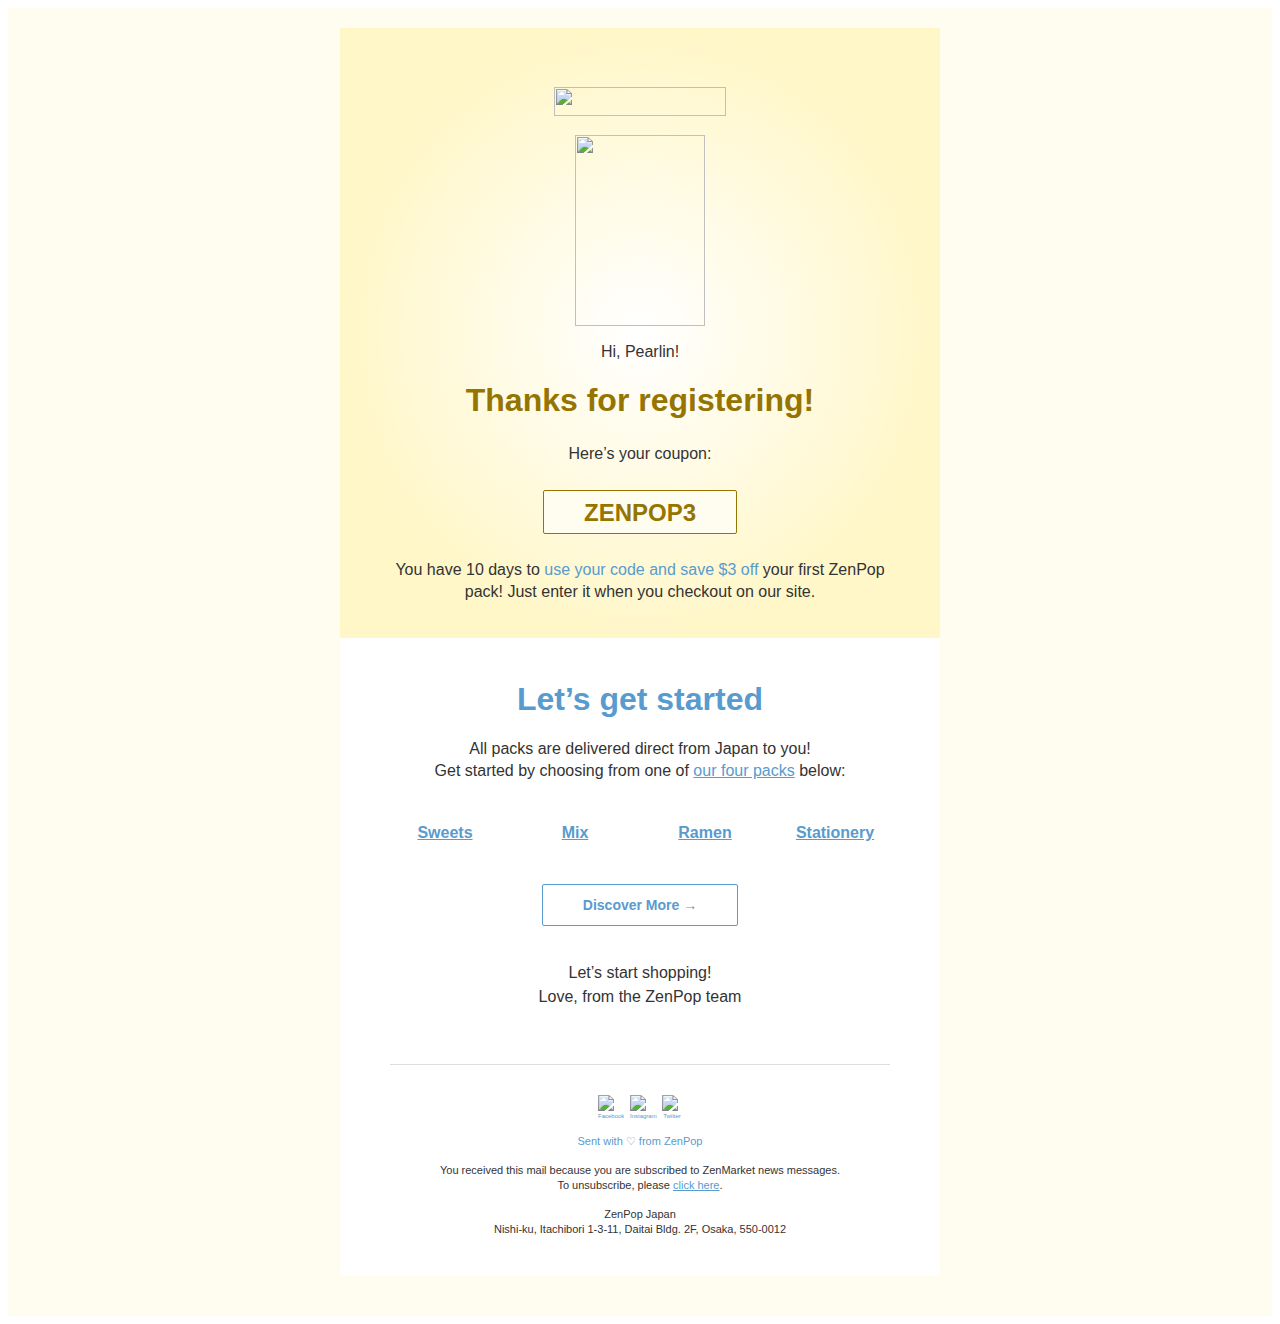
==== zenpop.html @ 265d9ee7 "Add files via upload" ====
<!DOCTYPE html PUBLIC "-//W3C//DTD XHTML 1.0 Strict//EN" "http://www.w3.org/TR/xhtml1/DTD/xhtml1-strict.dtd">
<html data-editor-version="2" class="sg-campaigns" xmlns="http://www.w3.org/1999/xhtml">
    <head>
      <meta http-equiv="Content-Type" content="text/html; charset=utf-8">
      <meta name="viewport" content="width=device-width, initial-scale=1, minimum-scale=1, maximum-scale=1">
      <!--[if !mso]><!-->
      <meta http-equiv="X-UA-Compatible" content="IE=Edge">
      <!--<![endif]-->
      <!--[if (gte mso 9)|(IE)]>
      <xml>
        <o:OfficeDocumentSettings>
          <o:AllowPNG/>
          <o:PixelsPerInch>96</o:PixelsPerInch>
        </o:OfficeDocumentSettings>
      </xml>
      <![endif]-->
      <!--[if (gte mso 9)|(IE)]>
  <style type="text/css">
    body {width: 600px;margin: 0 auto;}
    table {border-collapse: collapse;}
    table, td {mso-table-lspace: 0pt;mso-table-rspace: 0pt;}
    img {-ms-interpolation-mode: bicubic;}
  </style>
<![endif]-->
      <style type="text/css">
    body, p, div {
      font-family: arial,helvetica,sans-serif;
      font-size: 16px;
    }
    body {
      color: #333333;
    }
    body a {
      color: #589bce;
      text-decoration: none;
    }
    p { margin: 0; padding: 0; }
    table.wrapper {
      width:100% !important;
      table-layout: fixed;
      -webkit-font-smoothing: antialiased;
      -webkit-text-size-adjust: 100%;
      -moz-text-size-adjust: 100%;
      -ms-text-size-adjust: 100%;
    }
    img.max-width {
      max-width: 100% !important;
    }
    .column.of-2 {
      width: 50%;
    }
    .column.of-3 {
      width: 33.333%;
    }
    .column.of-4 {
      width: 25%;
    }
    ul ul ul ul  {
      list-style-type: disc !important;
    }
    ol ol {
      list-style-type: lower-roman !important;
    }
    ol ol ol {
      list-style-type: lower-latin !important;
    }
    ol ol ol ol {
      list-style-type: decimal !important;
    }
    @media screen and (max-width:480px) {
      .preheader .rightColumnContent,
      .footer .rightColumnContent {
        text-align: left !important;
      }
      .preheader .rightColumnContent div,
      .preheader .rightColumnContent span,
      .footer .rightColumnContent div,
      .footer .rightColumnContent span {
        text-align: left !important;
      }
      .preheader .rightColumnContent,
      .preheader .leftColumnContent {
        font-size: 80% !important;
        padding: 5px 0;
      }
      table.wrapper-mobile {
        width: 100% !important;
        table-layout: fixed;
      }
      img.max-width {
        height: auto !important;
        max-width: 100% !important;
      }
      a.bulletproof-button {
        display: block !important;
        width: auto !important;
        font-size: 80%;
        padding-left: 0 !important;
        padding-right: 0 !important;
      }
      .columns {
        width: 100% !important;
      }
      .column {
        display: block !important;
        width: 100% !important;
        padding-left: 0 !important;
        padding-right: 0 !important;
        margin-left: 0 !important;
        margin-right: 0 !important;
      }
      .social-icon-column {
        display: inline-block !important;
      }
    }
  </style>
      <!--user entered Head Start-->
      <!--[if (gte mso 9)|(IE)]><!-->
      <style type="text/css">
/* latin */
@font-face {
  font-family: 'Arvo';
  mso-font-alt: 'Arial';
  font-style: normal;
  font-weight: 400;
  font-display: swap;
  src: url(https://fonts.gstatic.com/s/arvo/v14/tDbD2oWUg0MKqScQ7Q.woff2) format('woff2');
  unicode-range: U+0000-00FF, U+0131, U+0152-0153, U+02BB-02BC, U+02C6, U+02DA, U+02DC, U+2000-206F, U+2074, U+20AC, U+2122, U+2191, U+2193, U+2212, U+2215, U+FEFF, U+FFFD;
}
/* latin */
@font-face {
  font-family: 'Arvo';
  mso-font-alt: 'Arial';
  font-style: normal;
  font-weight: 700;
  font-display: swap;
  src: url(https://fonts.gstatic.com/s/arvo/v14/tDbM2oWUg0MKoZw1-LPK8w.woff2) format('woff2');
  unicode-range: U+0000-00FF, U+0131, U+0152-0153, U+02BB-02BC, U+02C6, U+02DA, U+02DC, U+2000-206F, U+2074, U+20AC, U+2122, U+2191, U+2193, U+2212, U+2215, U+FEFF, U+FFFD;
}

  body, div, a, p, span {
    font-family: 'Arvo', Arial, Sans-Serif;
  }
</style>
<!--<![endif]-->
<!--End Head user entered-->
    </head>
    <body>
      <center class="wrapper" data-link-color="#589bce" data-body-style="font-size:16px; font-family:arial,helvetica,sans-serif; color:#333333; background-color:#fffdf0;">
        <div class="webkit">
          <table cellpadding="0" cellspacing="0" border="0" width="100%" class="wrapper" bgcolor="#fffdf0">
            <tr>
              <td valign="top" bgcolor="#fffdf0" width="100%">
                <table width="100%" role="content-container" class="outer" align="center" cellpadding="0" cellspacing="0" border="0">
                  <tr>
                    <td width="100%">
                      <table width="100%" cellpadding="0" cellspacing="0" border="0">
                        <tr>
                          <td>
                            <!--[if mso]>
    <center>
    <table><tr><td width="600">
  <![endif]-->
                                    <table width="100%" cellpadding="0" cellspacing="0" border="0" style="width:100%; max-width:600px;" align="center">
                                      <tr>
                                        <td role="modules-container" style="padding:20px 0px 40px 0px; color:#333333; text-align:left;" bgcolor="#fffdf0" width="100%" align="left"><table class="module preheader preheader-hide" role="module" data-type="preheader" border="0" cellpadding="0" cellspacing="0" width="100%" style="display: none !important; mso-hide: all; visibility: hidden; opacity: 0; color: transparent; height: 0; width: 0;">
    <tr>
      <td role="module-content">
        <p></p>
      </td>
    </tr>
  </table><table border="0" cellpadding="0" cellspacing="0" align="center" width="100%" role="module" data-type="columns" style="padding:59px 40px 0px 40px; background:radial-gradient(50% 50% at 50% 50%, #FFFFFF 0%, #FFF7C8 100%);" bgcolor="#fff7c8" data-distribution="1">
    <tbody>
      <tr role="module-content">
        <td height="100%" valign="top"><table width="520" style="width:520px; border-spacing:0; border-collapse:collapse; margin:0px 0px 0px 0px;" cellpadding="0" cellspacing="0" align="left" border="0" bgcolor="" class="column column-0">
      <tbody>
        <tr>
          <td style="padding:0px;margin:0px;border-spacing:0;"><table class="wrapper" role="module" data-type="image" border="0" cellpadding="0" cellspacing="0" width="100%" style="table-layout: fixed;" data-muid="a828758f-5587-4c4e-baa3-3b0ae733d6a0">
    <tbody>
      <tr>
        <td style="font-size:6px; line-height:10px; padding:0px 0px 19px 0px;" valign="top" align="center">
          <img class="max-width" border="0" style="display:block; color:#000000; text-decoration:none; font-family:Helvetica, arial, sans-serif; font-size:16px;" width="172" alt="" data-proportionally-constrained="true" data-responsive="false" src="http://cdn.mcauto-images-production.sendgrid.net/c1e2045186f96cd8/06f9c19f-8119-4350-8fa2-ce5b1f1c5422/172x29.png" height="29">
        </td>
      </tr>
    </tbody>
  </table><table class="wrapper" role="module" data-type="image" border="0" cellpadding="0" cellspacing="0" width="100%" style="table-layout: fixed;" data-muid="84ec020b-d360-4af2-97a8-c34cee8804ce">
    <tbody>
      <tr>
        <td style="font-size:6px; line-height:10px; padding:0px 0px 0px 0px;" valign="top" align="center">
          <img class="max-width" border="0" style="display:block; color:#000000; text-decoration:none; font-family:Helvetica, arial, sans-serif; font-size:16px;" width="130" alt="" data-proportionally-constrained="true" data-responsive="false" src="http://cdn.mcauto-images-production.sendgrid.net/c1e2045186f96cd8/ba060db0-f2cf-4c7a-a147-bbbb7696bc8a/130x191.png" height="191">
        </td>
      </tr>
    </tbody>
  </table><table class="module" role="module" data-type="text" border="0" cellpadding="0" cellspacing="0" width="100%" style="table-layout: fixed;" data-muid="6fe85524-a2ee-42d5-979a-41c5d71605ec" data-mc-module-version="2019-10-22">
    <tbody>
      <tr>
        <td style="padding:14px 0px 24px 0px; line-height:24px; text-align:inherit;" height="100%" valign="top" bgcolor="" role="module-content"><div><div style="font-family: inherit; text-align: center">Hi, Pearlin!<br>
<br>
<span style="font-size: 32px; color: #957400"><strong>Thanks for registering!</strong></span><br>
<br>
Here’s your coupon:</div><div></div></div></td>
      </tr>
    </tbody>
  </table><table border="0" cellpadding="0" cellspacing="0" class="module" data-role="module-button" data-type="button" role="module" style="table-layout:fixed;" width="100%" data-muid="2cb5dd13-b931-463d-a09a-05ce7a469175">
      <tbody>
        <tr>
          <td align="center" bgcolor="" class="outer-td" style="padding:0px 0px 0px 0px;">
            <table border="0" cellpadding="0" cellspacing="0" class="wrapper-mobile" style="text-align:center;">
              <tbody>
                <tr>
                <td align="center" bgcolor="#fffdf0" class="inner-td" style="border-radius:6px; font-size:16px; text-align:center; background-color:inherit;">
                  <a href="" style="background-color:#fffdf0; border:1px solid #957400; border-color:#957400; border-radius:2px; border-width:1px; color:#957400; display:inline-block; font-size:24px; font-weight:bold; letter-spacing:0px; line-height:normal; padding:8px 40px 6px 40px; text-align:center; text-decoration:none; border-style:solid;" target="_blank">ZENPOP3</a>
                </td>
                </tr>
              </tbody>
            </table>
          </td>
        </tr>
      </tbody>
    </table><table class="module" role="module" data-type="text" border="0" cellpadding="0" cellspacing="0" width="100%" style="table-layout: fixed;" data-muid="96451639-46d5-405c-b2fa-59a54d3fb7b8" data-mc-module-version="2019-10-22">
    <tbody>
      <tr>
        <td style="padding:25px 0px 35px 0px; line-height:22px; text-align:inherit;" height="100%" valign="top" bgcolor="" role="module-content"><div><div style="font-family: inherit; text-align: center">You have 10 days to <span style="color: #589bce">use your code and save $3 off</span> your first ZenPop pack! Just enter it when you checkout on our site.</div><div></div></div></td>
      </tr>
    </tbody>
  </table></td>
        </tr>
      </tbody>
    </table></td>
      </tr>
    </tbody>
  </table><table class="wrapper" role="module" data-type="image" border="0" cellpadding="0" cellspacing="0" width="100%" style="table-layout: fixed;" data-muid="2b6d86e1-84a9-4006-9f09-6fbc55d500e4">
    <tbody>
      <tr>
        <td style="font-size:6px; line-height:10px; padding:0px 0px 0px 0px;" valign="top" align="center">
          <img class="max-width" border="0" style="display:block; color:#000000; text-decoration:none; font-family:Helvetica, arial, sans-serif; font-size:16px; max-width:100% !important; width:100%; height:auto !important;" width="600" alt="" data-proportionally-constrained="true" data-responsive="true" src="http://cdn.mcauto-images-production.sendgrid.net/c1e2045186f96cd8/e597f5f7-2ac2-47f8-ac51-eab6d922c9eb/600x71.png">
        </td>
      </tr>
    </tbody>
  </table><table class="module" role="module" data-type="text" border="0" cellpadding="0" cellspacing="0" width="100%" style="table-layout: fixed;" data-muid="45fdf0a4-d1db-488e-b296-aa606076c9c5" data-mc-module-version="2019-10-22">
    <tbody>
      <tr>
        <td style="padding:50px 60px 22px 60px; line-height:22px; text-align:inherit; background-color:#ffffff;" height="100%" valign="top" bgcolor="#ffffff" role="module-content"><div><div style="font-family: inherit; text-align: center"><span style="font-size: 32px; color: #589bce"><strong>Let’s get started</strong></span><br>
<br>
All packs are delivered direct from Japan to you!<br>
Get started by choosing from one of <a href="http://#"><u>our four packs</u></a> below:</div><div></div></div></td>
      </tr>
    </tbody>
  </table><table border="0" cellpadding="0" cellspacing="0" align="center" width="100%" role="module" data-type="columns" style="padding:0px 40px 2px 40px;" bgcolor="#FFFFFF" data-distribution="1,1,1,1">
    <tbody>
      <tr role="module-content">
        <td height="100%" valign="top"><table width="130" style="width:130px; border-spacing:0; border-collapse:collapse; margin:0px 0px 0px 0px;" cellpadding="0" cellspacing="0" align="left" border="0" bgcolor="" class="column column-0">
      <tbody>
        <tr>
          <td style="padding:0px;margin:0px;border-spacing:0;"><table class="wrapper" role="module" data-type="image" border="0" cellpadding="0" cellspacing="0" width="100%" style="table-layout: fixed;" data-muid="394c35e6-4783-4583-8008-f02007292464">
    <tbody>
      <tr>
        <td style="font-size:6px; line-height:10px; padding:0px 0px 0px 0px;" valign="top" align="center">
          <img class="max-width" border="0" style="display:block; color:#000000; text-decoration:none; font-family:Helvetica, arial, sans-serif; font-size:16px; max-width:100% !important; width:100%; height:auto !important;" width="130" alt="" data-proportionally-constrained="true" data-responsive="true" src="http://cdn.mcauto-images-production.sendgrid.net/c1e2045186f96cd8/3163e101-d2bb-433d-a6bd-336d17749a10/125x125.png">
        </td>
      </tr>
    </tbody>
  </table><table class="module" role="module" data-type="text" border="0" cellpadding="0" cellspacing="0" width="100%" style="table-layout: fixed;" data-muid="c57d78e8-c433-4de7-8da1-5c3280fa8695" data-mc-module-version="2019-10-22">
    <tbody>
      <tr>
        <td style="padding:18px 0px 18px 0px; line-height:22px; text-align:inherit;" height="100%" valign="top" bgcolor="" role="module-content"><div><div style="font-family: inherit; text-align: center"><a href="http://#"><u><strong>Sweets</strong></u></a></div><div></div></div></td>
      </tr>
    </tbody>
  </table></td>
        </tr>
      </tbody>
    </table><table width="130" style="width:130px; border-spacing:0; border-collapse:collapse; margin:0px 0px 0px 0px;" cellpadding="0" cellspacing="0" align="left" border="0" bgcolor="" class="column column-1">
      <tbody>
        <tr>
          <td style="padding:0px;margin:0px;border-spacing:0;"><table class="wrapper" role="module" data-type="image" border="0" cellpadding="0" cellspacing="0" width="100%" style="table-layout: fixed;" data-muid="4069e4f4-7449-4d42-a020-67491d4467a5">
    <tbody>
      <tr>
        <td style="font-size:6px; line-height:10px; padding:0px 0px 0px 0px;" valign="top" align="center">
          <img class="max-width" border="0" style="display:block; color:#000000; text-decoration:none; font-family:Helvetica, arial, sans-serif; font-size:16px; max-width:100% !important; width:100%; height:auto !important;" width="130" alt="" data-proportionally-constrained="true" data-responsive="true" src="http://cdn.mcauto-images-production.sendgrid.net/c1e2045186f96cd8/53af0985-fcc9-4e5e-aabe-0d23a989f961/125x125.png">
        </td>
      </tr>
    </tbody>
  </table><table class="module" role="module" data-type="text" border="0" cellpadding="0" cellspacing="0" width="100%" style="table-layout: fixed;" data-muid="c57d78e8-c433-4de7-8da1-5c3280fa8695.1" data-mc-module-version="2019-10-22">
    <tbody>
      <tr>
        <td style="padding:18px 0px 18px 0px; line-height:22px; text-align:inherit;" height="100%" valign="top" bgcolor="" role="module-content"><div><div style="font-family: inherit; text-align: center"><a href="http://#"><u><strong>Mix</strong></u></a></div><div></div></div></td>
      </tr>
    </tbody>
  </table></td>
        </tr>
      </tbody>
    </table><table width="130" style="width:130px; border-spacing:0; border-collapse:collapse; margin:0px 0px 0px 0px;" cellpadding="0" cellspacing="0" align="left" border="0" bgcolor="" class="column column-2">
      <tbody>
        <tr>
          <td style="padding:0px;margin:0px;border-spacing:0;"><table class="wrapper" role="module" data-type="image" border="0" cellpadding="0" cellspacing="0" width="100%" style="table-layout: fixed;" data-muid="ead0493d-affb-4a5b-88b7-9c20c691e17a">
    <tbody>
      <tr>
        <td style="font-size:6px; line-height:10px; padding:0px 0px 0px 0px;" valign="top" align="center">
          <img class="max-width" border="0" style="display:block; color:#000000; text-decoration:none; font-family:Helvetica, arial, sans-serif; font-size:16px; max-width:100% !important; width:100%; height:auto !important;" width="130" alt="" data-proportionally-constrained="true" data-responsive="true" src="http://cdn.mcauto-images-production.sendgrid.net/c1e2045186f96cd8/9424550d-693e-43df-8a2b-43ff17f6d176/125x125.png">
        </td>
      </tr>
    </tbody>
  </table><table class="module" role="module" data-type="text" border="0" cellpadding="0" cellspacing="0" width="100%" style="table-layout: fixed;" data-muid="c57d78e8-c433-4de7-8da1-5c3280fa8695.3" data-mc-module-version="2019-10-22">
    <tbody>
      <tr>
        <td style="padding:18px 0px 18px 0px; line-height:22px; text-align:inherit;" height="100%" valign="top" bgcolor="" role="module-content"><div><div style="font-family: inherit; text-align: center"><a href="http://#"><u><strong>Ramen</strong></u></a></div><div></div></div></td>
      </tr>
    </tbody>
  </table></td>
        </tr>
      </tbody>
    </table><table width="130" style="width:130px; border-spacing:0; border-collapse:collapse; margin:0px 0px 0px 0px;" cellpadding="0" cellspacing="0" align="left" border="0" bgcolor="" class="column column-3">
      <tbody>
        <tr>
          <td style="padding:0px;margin:0px;border-spacing:0;"><table class="wrapper" role="module" data-type="image" border="0" cellpadding="0" cellspacing="0" width="100%" style="table-layout: fixed;" data-muid="5ac42cac-2210-48ea-b91b-0ea07a85a2fa">
    <tbody>
      <tr>
        <td style="font-size:6px; line-height:10px; padding:0px 0px 0px 0px;" valign="top" align="center">
          <img class="max-width" border="0" style="display:block; color:#000000; text-decoration:none; font-family:Helvetica, arial, sans-serif; font-size:16px; max-width:100% !important; width:100%; height:auto !important;" width="130" alt="" data-proportionally-constrained="true" data-responsive="true" src="http://cdn.mcauto-images-production.sendgrid.net/c1e2045186f96cd8/bfbd6331-5364-4478-835a-b311eaf880c5/125x125.png">
        </td>
      </tr>
    </tbody>
  </table><table class="module" role="module" data-type="text" border="0" cellpadding="0" cellspacing="0" width="100%" style="table-layout: fixed;" data-muid="c57d78e8-c433-4de7-8da1-5c3280fa8695.2" data-mc-module-version="2019-10-22">
    <tbody>
      <tr>
        <td style="padding:18px 0px 18px 0px; line-height:22px; text-align:inherit;" height="100%" valign="top" bgcolor="" role="module-content"><div><div style="font-family: inherit; text-align: center"><a href="http://#"><u><strong>Stationery</strong></u></a></div><div></div></div></td>
      </tr>
    </tbody>
  </table></td>
        </tr>
      </tbody>
    </table></td>
      </tr>
    </tbody>
  </table><table border="0" cellpadding="0" cellspacing="0" align="center" width="100%" role="module" data-type="columns" style="padding:0px 40px 0px 40px;" bgcolor="#FFFFFF" data-distribution="1">
    <tbody>
      <tr role="module-content">
        <td height="100%" valign="top"><table width="500" style="width:500px; border-spacing:0; border-collapse:collapse; margin:0px 10px 0px 10px;" cellpadding="0" cellspacing="0" align="left" border="0" bgcolor="" class="column column-0">
      <tbody>
        <tr>
          <td style="padding:0px;margin:0px;border-spacing:0;"><table border="0" cellpadding="0" cellspacing="0" class="module" data-role="module-button" data-type="button" role="module" style="table-layout:fixed;" width="100%" data-muid="bc03103c-7dcd-4e26-b913-c0d6f3013b5c">
      <tbody>
        <tr>
          <td align="center" bgcolor="" class="outer-td" style="padding:20px 0px 0px 0px;">
            <table border="0" cellpadding="0" cellspacing="0" class="wrapper-mobile" style="text-align:center;">
              <tbody>
                <tr>
                <td align="center" bgcolor="#ffffff" class="inner-td" style="border-radius:6px; font-size:16px; text-align:center; background-color:inherit;">
                  <a href="" style="background-color:#ffffff; border:1px solid #589bce; border-color:#589bce; border-radius:2px; border-width:1px; color:#589bce; display:inline-block; font-size:14px; font-weight:bold; letter-spacing:0px; line-height:normal; padding:12px 40px 12px 40px; text-align:center; text-decoration:none; border-style:solid;" target="_blank">Discover More →</a>
                </td>
                </tr>
              </tbody>
            </table>
          </td>
        </tr>
      </tbody>
    </table><table class="module" role="module" data-type="text" border="0" cellpadding="0" cellspacing="0" width="100%" style="table-layout: fixed;" data-muid="63f58b37-fa53-4019-86a0-1dfe03273e87" data-mc-module-version="2019-10-22">
    <tbody>
      <tr>
        <td style="padding:35px 0px 55px 0px; line-height:24px; text-align:inherit;" height="100%" valign="top" bgcolor="" role="module-content"><div><div style="font-family: inherit; text-align: center">Let’s start shopping!</div>
<div style="font-family: inherit; text-align: center">Love, from the ZenPop team</div><div></div></div></td>
      </tr>
    </tbody>
  </table><table class="module" role="module" data-type="divider" border="0" cellpadding="0" cellspacing="0" width="100%" style="table-layout: fixed;" data-muid="151e8b5b-02ca-4d9e-983f-283b1e98608f">
    <tbody>
      <tr>
        <td style="padding:0px 0px 0px 0px;" role="module-content" height="100%" valign="top" bgcolor="#ffffff">
          <table border="0" cellpadding="0" cellspacing="0" align="center" width="100%" height="1px" style="line-height:1px; font-size:1px;">
            <tbody>
              <tr>
                <td style="padding:0px 0px 1px 0px;" bgcolor="#DDDDDD"></td>
              </tr>
            </tbody>
          </table>
        </td>
      </tr>
    </tbody>
  </table></td>
        </tr>
      </tbody>
    </table></td>
      </tr>
    </tbody>
  </table><table class="module" role="module" data-type="code" border="0" cellpadding="0" cellspacing="0" width="100%" style="table-layout: fixed;" data-muid="b93fdd29-1a8f-4b13-b896-a978de3627a2">
    <tbody>
      <tr>
        <td height="100%" valign="top" role="module-content"> <!-- Social Icons Start -->
<table class="module" role="module" align="center" border="0" cellpadding="0" cellspacing="0" width="100%" style="table-layout: fixed;">
    <tbody>
      <tr>
        <td valign="top" style="padding:28px 0px 0px 0px; font-size:6px; line-height:10px; background-color:#FFFFFF;" align="center">
          <table align="center" style="-webkit-margin-start:auto;-webkit-margin-end:auto;">
            <tbody><tr align="center">
            <!-- Facebook Start -->
            <td style="padding: 0px 5px;" class="social-icon-column">
      <a href="https://www.facebook.com/japanshoppingservicezenmarket" target="_blank" alt="Facebook" title="Facebook" style="display:inline-block; background-color:#FFFFFF; height:20px; width:20px; border-radius:100px; -webkit-border-radius:100px; -moz-border-radius:100px;">
        <img role="social-icon" alt="Facebook" title="Facebook" src="http://cdn.mcauto-images-production.sendgrid.net/c1e2045186f96cd8/e87898de-b222-490b-9c0f-e05760b6623e/20x20.png" style="height:20px; width:20px;" height="20" width="20">
      </a>
    </td>
    <!-- Facebook End -->
    <!-- Instagram Start -->
    <td style="padding: 0px 5px;" class="social-icon-column">
      <a href="https://www.instagram.com/zenmarketjp/" target="_blank" alt="Instagram" title="Instagram" style="display:inline-block; background-color:#FFFFFF; height:20px; width:20px; border-radius:100px; -webkit-border-radius:100px; -moz-border-radius:100px;">
        <img role="social-icon" alt="Instagram" title="Instagram" src="http://cdn.mcauto-images-production.sendgrid.net/c1e2045186f96cd8/f51828cf-3434-4315-9135-87c89ab15dae/20x20.png" style="height:20px; width:20px;" height="20" width="20">
      </a>
    </td>
    <!-- Instagram End -->
    <!-- Twitter Start -->
    <td style="padding: 0px 5px;" class="social-icon-column">
        <a href="https://twitter.com/zenmarket_en" target="_blank" alt="Twitter" title="Twitter" style="display:inline-block; background-color:#FFFFFF; height:20px; width:20px; border-radius:100px; -webkit-border-radius:100px; -moz-border-radius:100px;">
          <img role="social-icon" alt="Twitter" title="Twitter" src="http://cdn.mcauto-images-production.sendgrid.net/c1e2045186f96cd8/9b5a6316-a451-4fa2-970e-ff0e1aa2780a/20x20.png" style="height:20px; width:20px;" height="20" width="20">
        </a>
      </td>
      <!-- Twitter End -->
      <!-- Weibo Start 
    <td style="padding: 0px 5px;" class="social-icon-column">
        <a href="https://weibo.com/zenmarket" target="_blank" alt="Weibo" title="Weibo" style="display:inline-block; background-color:#3398cf; height:20px; width:20px; border-radius:100px; -webkit-border-radius:100px; -moz-border-radius:100px;">
          <img role="social-icon" alt="Weibo" title="Weibo" src="http://cdn.mcauto-images-production.sendgrid.net/59bbcc0903d624e1/d9bcf4f5-d694-4cb4-82b4-9689733d8f3d/40x40.png" style="height:20px; width:20px;" height="20" width="20">
        </a>
      </td>
      Weibo End -->
      <!-- Vkontakte Start 
    <td style="padding: 0px 5px;" class="social-icon-column">
        <a href="https://vk.com/zenmarket" target="_blank" alt="Vkontakte" title="Vkontakte" style="display:inline-block; background-color:#3398cf; height:20px; width:20px; border-radius:100px; -webkit-border-radius:100px; -moz-border-radius:100px;">
          <img role="social-icon" alt="Vkontakte" title="Vkontakte" src="http://cdn.mcauto-images-production.sendgrid.net/59bbcc0903d624e1/7eb92cce-2f1d-4590-a888-ea2bc3330e5a/40x40.png" style="height:20px; width:20px;" height="20" width="20">
        </a>
      </td>
      Vkontakte End -->
  </tr></tbody>
          </table>
        </td>
      </tr>
    </tbody>
  </table>
   <!-- Social Icons End --></td>
      </tr>
    </tbody>
  </table><table class="module" role="module" data-type="text" border="0" cellpadding="0" cellspacing="0" width="100%" style="table-layout: fixed;" data-muid="315b2b96-f7b8-4985-bc8e-bb5471c92ef6" data-mc-module-version="2019-10-22">
    <tbody>
      <tr>
        <td style="padding:10px 40px 40px 40px; line-height:14px; text-align:inherit; background-color:#ffffff;" height="100%" valign="top" bgcolor="#ffffff" role="module-content"><div><div style="font-family: inherit; text-align: center"><span style="font-size: 11px; color: #589bce; font-family: arial, helvetica, sans-serif">Sent with ♡ from ZenPop</span></div>
<div style="font-family: inherit; text-align: center"><br></div>
<div style="font-family: inherit; text-align: center"><span style="font-size: 11px; font-family: arial, helvetica, sans-serif">You received this mail because you are subscribed to ZenMarket news messages.<br>
To unsubscribe, please </span><a href="http://#"><span style="font-size: 11px; font-family: arial, helvetica, sans-serif"><u>click here</u></span></a><span style="font-size: 11px; font-family: arial, helvetica, sans-serif">.</span></div>
<div style="font-family: inherit; text-align: center"><br></div>
<div style="font-family: inherit; text-align: center"><span style="font-size: 11px; font-family: arial, helvetica, sans-serif">ZenPop Japan<br>
Nishi-ku, Itachibori 1-3-11, Daitai Bldg. 2F, Osaka, 550-0012</span></div><div></div></div></td>
      </tr>
    </tbody>
  </table></td>
                                      </tr>
                                    </table>
                                    <!--[if mso]>
                                  </td>
                                </tr>
                              </table>
                            </center>
                            <![endif]-->
                          </td>
                        </tr>
                      </table>
                    </td>
                  </tr>
                </table>
              </td>
            </tr>
          </table>
        </div>
      </center>
    </body>
  </html>
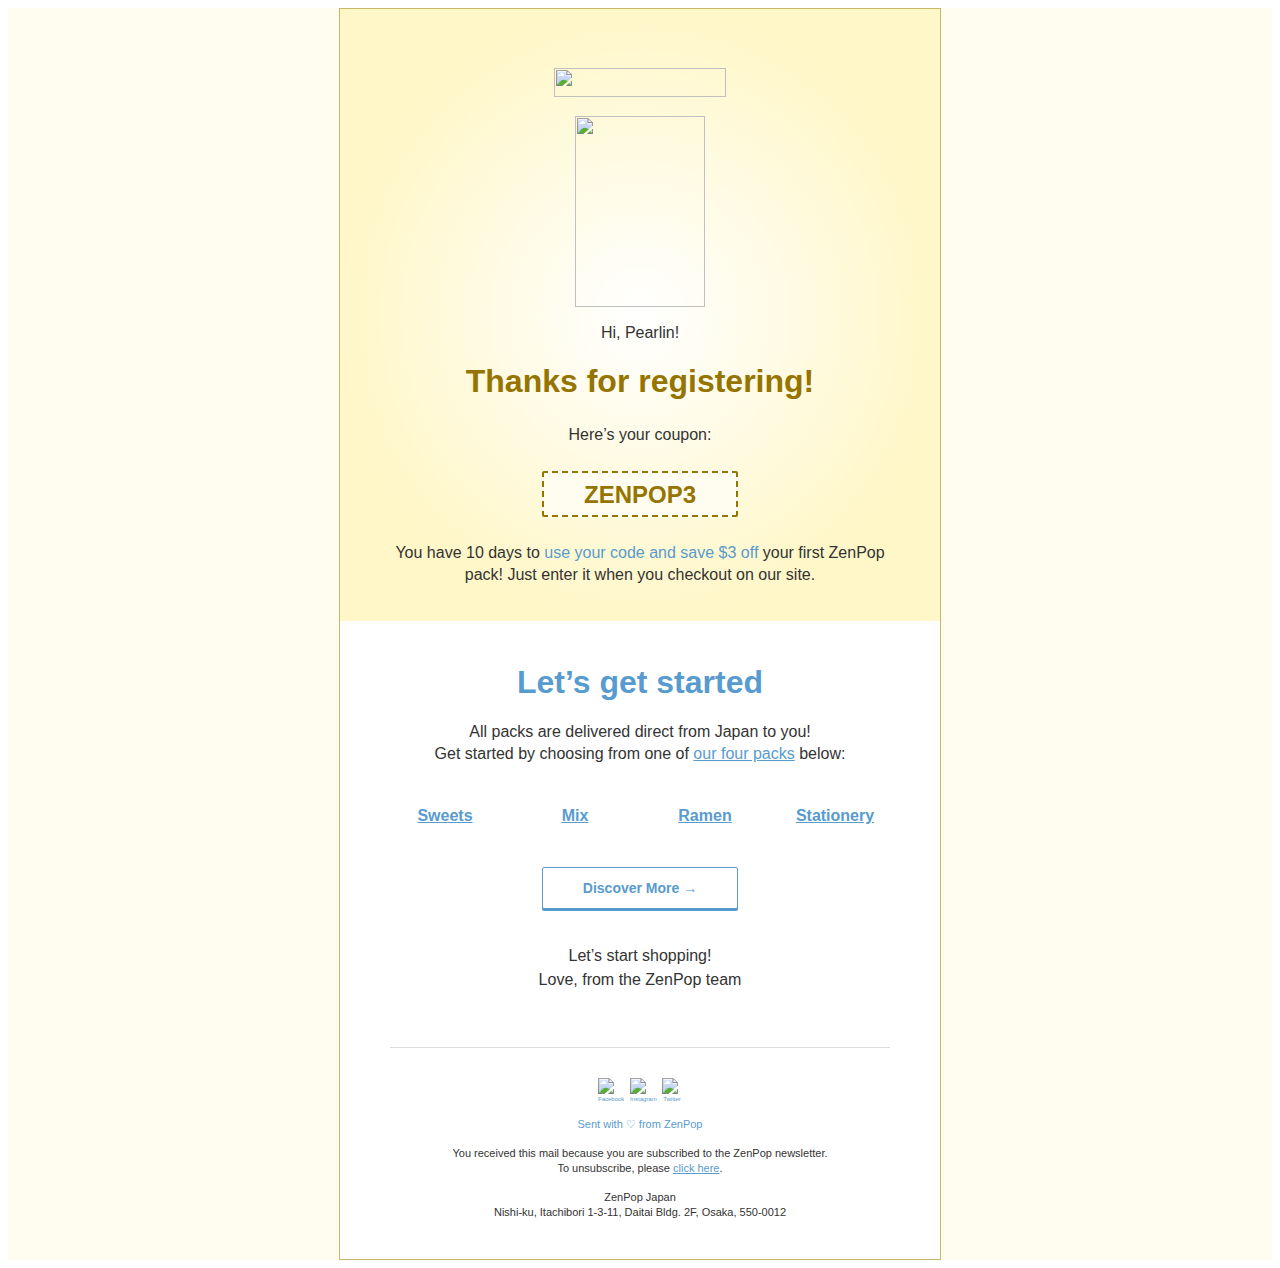
==== commit 4d78bbaa: "Update zenpop.html" ====
--- a/zenpop.html
+++ b/zenpop.html
@@ -114,9 +114,7 @@
       }
     }
   </style>
-      <!--user entered Head Start-->
-      <!--[if (gte mso 9)|(IE)]><!-->
-      <style type="text/css">
+      <!--user entered Head Start--><style type="text/css">
 /* latin */
 @font-face {
   font-family: 'Arvo';
@@ -139,11 +137,14 @@
 }
 
   body, div, a, p, span {
-    font-family: 'Arvo', Arial, Sans-Serif;
+    font-family: 'Arvo', Arial, sans-serif;
+    font-weight:400;
   }
-</style>
-<!--<![endif]-->
-<!--End Head user entered-->
+  
+  [role=modules-container]{
+      border:1px solid #CAB664;
+      }
+</style><!--End Head user entered-->
     </head>
     <body>
       <center class="wrapper" data-link-color="#589bce" data-body-style="font-size:16px; font-family:arial,helvetica,sans-serif; color:#333333; background-color:#fffdf0;">
@@ -163,7 +164,7 @@
   <![endif]-->
                                     <table width="100%" cellpadding="0" cellspacing="0" border="0" style="width:100%; max-width:600px;" align="center">
                                       <tr>
-                                        <td role="modules-container" style="padding:20px 0px 40px 0px; color:#333333; text-align:left;" bgcolor="#fffdf0" width="100%" align="left"><table class="module preheader preheader-hide" role="module" data-type="preheader" border="0" cellpadding="0" cellspacing="0" width="100%" style="display: none !important; mso-hide: all; visibility: hidden; opacity: 0; color: transparent; height: 0; width: 0;">
+                                        <td role="modules-container" style="padding:0px 0px 0px 0px; color:#333333; text-align:left;" bgcolor="#fffdf0" width="100%" align="left"><table class="module preheader preheader-hide" role="module" data-type="preheader" border="0" cellpadding="0" cellspacing="0" width="100%" style="display: none !important; mso-hide: all; visibility: hidden; opacity: 0; color: transparent; height: 0; width: 0;">
     <tr>
       <td role="module-content">
         <p></p>
@@ -194,14 +195,17 @@
   </table><table class="module" role="module" data-type="text" border="0" cellpadding="0" cellspacing="0" width="100%" style="table-layout: fixed;" data-muid="6fe85524-a2ee-42d5-979a-41c5d71605ec" data-mc-module-version="2019-10-22">
     <tbody>
       <tr>
-        <td style="padding:14px 0px 24px 0px; line-height:24px; text-align:inherit;" height="100%" valign="top" bgcolor="" role="module-content"><div><div style="font-family: inherit; text-align: center">Hi, Pearlin!<br>
+        <td style="padding:14px 0px 24px 0px; line-height:24px; text-align:inherit;" height="100%" valign="top" bgcolor="" role="module-content"><div><div style="font-family: Arvo, Arial, sans-serif; text-align: center">Hi, Pearlin!<br>
 <br>
 <span style="font-size: 32px; color: #957400"><strong>Thanks for registering!</strong></span><br>
 <br>
 Here’s your coupon:</div><div></div></div></td>
       </tr>
     </tbody>
-  </table><table border="0" cellpadding="0" cellspacing="0" class="module" data-role="module-button" data-type="button" role="module" style="table-layout:fixed;" width="100%" data-muid="2cb5dd13-b931-463d-a09a-05ce7a469175">
+  </table><table class="module" role="module" data-type="code" border="0" cellpadding="0" cellspacing="0" width="100%" style="table-layout: fixed;" data-muid="e0c774cc-6146-4fa6-bf3b-bce51af43f50">
+    <tbody>
+      <tr>
+        <td height="100%" valign="top" role="module-content"><table border="0" cellpadding="0" cellspacing="0" class="module" data-role="module-button" data-type="button" role="module" style="table-layout:fixed;" width="100%" data-muid="2cb5dd13-b931-463d-a09a-05ce7a469175">
       <tbody>
         <tr>
           <td align="center" bgcolor="" class="outer-td" style="padding:0px 0px 0px 0px;">
@@ -209,7 +213,7 @@
               <tbody>
                 <tr>
                 <td align="center" bgcolor="#fffdf0" class="inner-td" style="border-radius:6px; font-size:16px; text-align:center; background-color:inherit;">
-                  <a href="" style="background-color:#fffdf0; border:1px solid #957400; border-color:#957400; border-radius:2px; border-width:1px; color:#957400; display:inline-block; font-size:24px; font-weight:bold; letter-spacing:0px; line-height:normal; padding:8px 40px 6px 40px; text-align:center; text-decoration:none; border-style:solid;" target="_blank">ZENPOP3</a>
+                  <a href="https://zenpop.jp/" style="background-color:#fffdf0; border:1px solid #957400; border-color:#957400; border-radius:2px; border-width:2px; color:#957400; display:inline-block; font-size:24px; font-weight:bold; letter-spacing:0px; line-height:normal; padding:8px 40px 6px 40px; text-align:center; text-decoration:none; border-style:dashed;" target="_blank">ZENPOP3</a>
                 </td>
                 </tr>
               </tbody>
@@ -217,18 +221,21 @@
           </td>
         </tr>
       </tbody>
-    </table><table class="module" role="module" data-type="text" border="0" cellpadding="0" cellspacing="0" width="100%" style="table-layout: fixed;" data-muid="96451639-46d5-405c-b2fa-59a54d3fb7b8" data-mc-module-version="2019-10-22">
-    <tbody>
-      <tr>
-        <td style="padding:25px 0px 35px 0px; line-height:22px; text-align:inherit;" height="100%" valign="top" bgcolor="" role="module-content"><div><div style="font-family: inherit; text-align: center">You have 10 days to <span style="color: #589bce">use your code and save $3 off</span> your first ZenPop pack! Just enter it when you checkout on our site.</div><div></div></div></td>
-      </tr>
-    </tbody>
-  </table></td>
-        </tr>
-      </tbody>
     </table></td>
       </tr>
     </tbody>
+  </table><table class="module" role="module" data-type="text" border="0" cellpadding="0" cellspacing="0" width="100%" style="table-layout: fixed;" data-muid="96451639-46d5-405c-b2fa-59a54d3fb7b8" data-mc-module-version="2019-10-22">
+    <tbody>
+      <tr>
+        <td style="padding:25px 0px 35px 0px; line-height:22px; text-align:inherit;" height="100%" valign="top" bgcolor="" role="module-content"><div><div style="font-family: Arvo, Arial, sans-serif; text-align: center">You have 10 days to <span style="color: #589bce">use your code and save $3 off</span> your first ZenPop pack! Just enter it when you checkout on our site.</div><div></div></div></td>
+      </tr>
+    </tbody>
+  </table></td>
+        </tr>
+      </tbody>
+    </table></td>
+      </tr>
+    </tbody>
   </table><table class="wrapper" role="module" data-type="image" border="0" cellpadding="0" cellspacing="0" width="100%" style="table-layout: fixed;" data-muid="2b6d86e1-84a9-4006-9f09-6fbc55d500e4">
     <tbody>
       <tr>
@@ -240,7 +247,7 @@
   </table><table class="module" role="module" data-type="text" border="0" cellpadding="0" cellspacing="0" width="100%" style="table-layout: fixed;" data-muid="45fdf0a4-d1db-488e-b296-aa606076c9c5" data-mc-module-version="2019-10-22">
     <tbody>
       <tr>
-        <td style="padding:50px 60px 22px 60px; line-height:22px; text-align:inherit; background-color:#ffffff;" height="100%" valign="top" bgcolor="#ffffff" role="module-content"><div><div style="font-family: inherit; text-align: center"><span style="font-size: 32px; color: #589bce"><strong>Let’s get started</strong></span><br>
+        <td style="padding:50px 60px 22px 60px; line-height:22px; text-align:inherit; background-color:#ffffff;" height="100%" valign="top" bgcolor="#ffffff" role="module-content"><div><div style="font-family: Arvo, Arial, sans-serif; text-align: center"><span style="font-size: 32px; color: #589bce"><strong>Let’s get started</strong></span><br>
 <br>
 All packs are delivered direct from Japan to you!<br>
 Get started by choosing from one of <a href="http://#"><u>our four packs</u></a> below:</div><div></div></div></td>
@@ -346,7 +353,7 @@
               <tbody>
                 <tr>
                 <td align="center" bgcolor="#ffffff" class="inner-td" style="border-radius:6px; font-size:16px; text-align:center; background-color:inherit;">
-                  <a href="" style="background-color:#ffffff; border:1px solid #589bce; border-color:#589bce; border-radius:2px; border-width:1px; color:#589bce; display:inline-block; font-size:14px; font-weight:bold; letter-spacing:0px; line-height:normal; padding:12px 40px 12px 40px; text-align:center; text-decoration:none; border-style:solid;" target="_blank">Discover More →</a>
+                  <a href="https://zenpop.jp/" style="background-color:#ffffff; border:1px solid #589bce; border-color:#589bce; border-radius:2px; border-width:1px; color:#589bce; display:inline-block; font-size:14px; font-weight:bold; letter-spacing:0px; line-height:normal; padding:12px 40px 12px 40px; text-align:center; text-decoration:none; border-style:solid; box-shadow:0px 2px 0px #589BCE;" target="_blank">Discover More →</a>
                 </td>
                 </tr>
               </tbody>
@@ -357,8 +364,8 @@
     </table><table class="module" role="module" data-type="text" border="0" cellpadding="0" cellspacing="0" width="100%" style="table-layout: fixed;" data-muid="63f58b37-fa53-4019-86a0-1dfe03273e87" data-mc-module-version="2019-10-22">
     <tbody>
       <tr>
-        <td style="padding:35px 0px 55px 0px; line-height:24px; text-align:inherit;" height="100%" valign="top" bgcolor="" role="module-content"><div><div style="font-family: inherit; text-align: center">Let’s start shopping!</div>
-<div style="font-family: inherit; text-align: center">Love, from the ZenPop team</div><div></div></div></td>
+        <td style="padding:35px 0px 55px 0px; line-height:24px; text-align:inherit;" height="100%" valign="top" bgcolor="" role="module-content"><div><div style="font-family: Arvo, Arial, sans-serif; text-align: center">Let’s start shopping!</div>
+<div style="font-family: Arvo, Arial, sans-serif; text-align: center">Love, from the ZenPop team</div><div></div></div></td>
       </tr>
     </tbody>
   </table><table class="module" role="module" data-type="divider" border="0" cellpadding="0" cellspacing="0" width="100%" style="table-layout: fixed;" data-muid="151e8b5b-02ca-4d9e-983f-283b1e98608f">
@@ -440,7 +447,7 @@
       <tr>
         <td style="padding:10px 40px 40px 40px; line-height:14px; text-align:inherit; background-color:#ffffff;" height="100%" valign="top" bgcolor="#ffffff" role="module-content"><div><div style="font-family: inherit; text-align: center"><span style="font-size: 11px; color: #589bce; font-family: arial, helvetica, sans-serif">Sent with ♡ from ZenPop</span></div>
 <div style="font-family: inherit; text-align: center"><br></div>
-<div style="font-family: inherit; text-align: center"><span style="font-size: 11px; font-family: arial, helvetica, sans-serif">You received this mail because you are subscribed to ZenMarket news messages.<br>
+<div style="font-family: inherit; text-align: center"><span style="font-size: 11px; font-family: arial, helvetica, sans-serif">You received this mail because you are subscribed to the ZenPop newsletter.<br>
 To unsubscribe, please </span><a href="http://#"><span style="font-size: 11px; font-family: arial, helvetica, sans-serif"><u>click here</u></span></a><span style="font-size: 11px; font-family: arial, helvetica, sans-serif">.</span></div>
 <div style="font-family: inherit; text-align: center"><br></div>
 <div style="font-family: inherit; text-align: center"><span style="font-size: 11px; font-family: arial, helvetica, sans-serif">ZenPop Japan<br>
@@ -468,4 +475,4 @@
         </div>
       </center>
     </body>
-  </html>+  </html>
